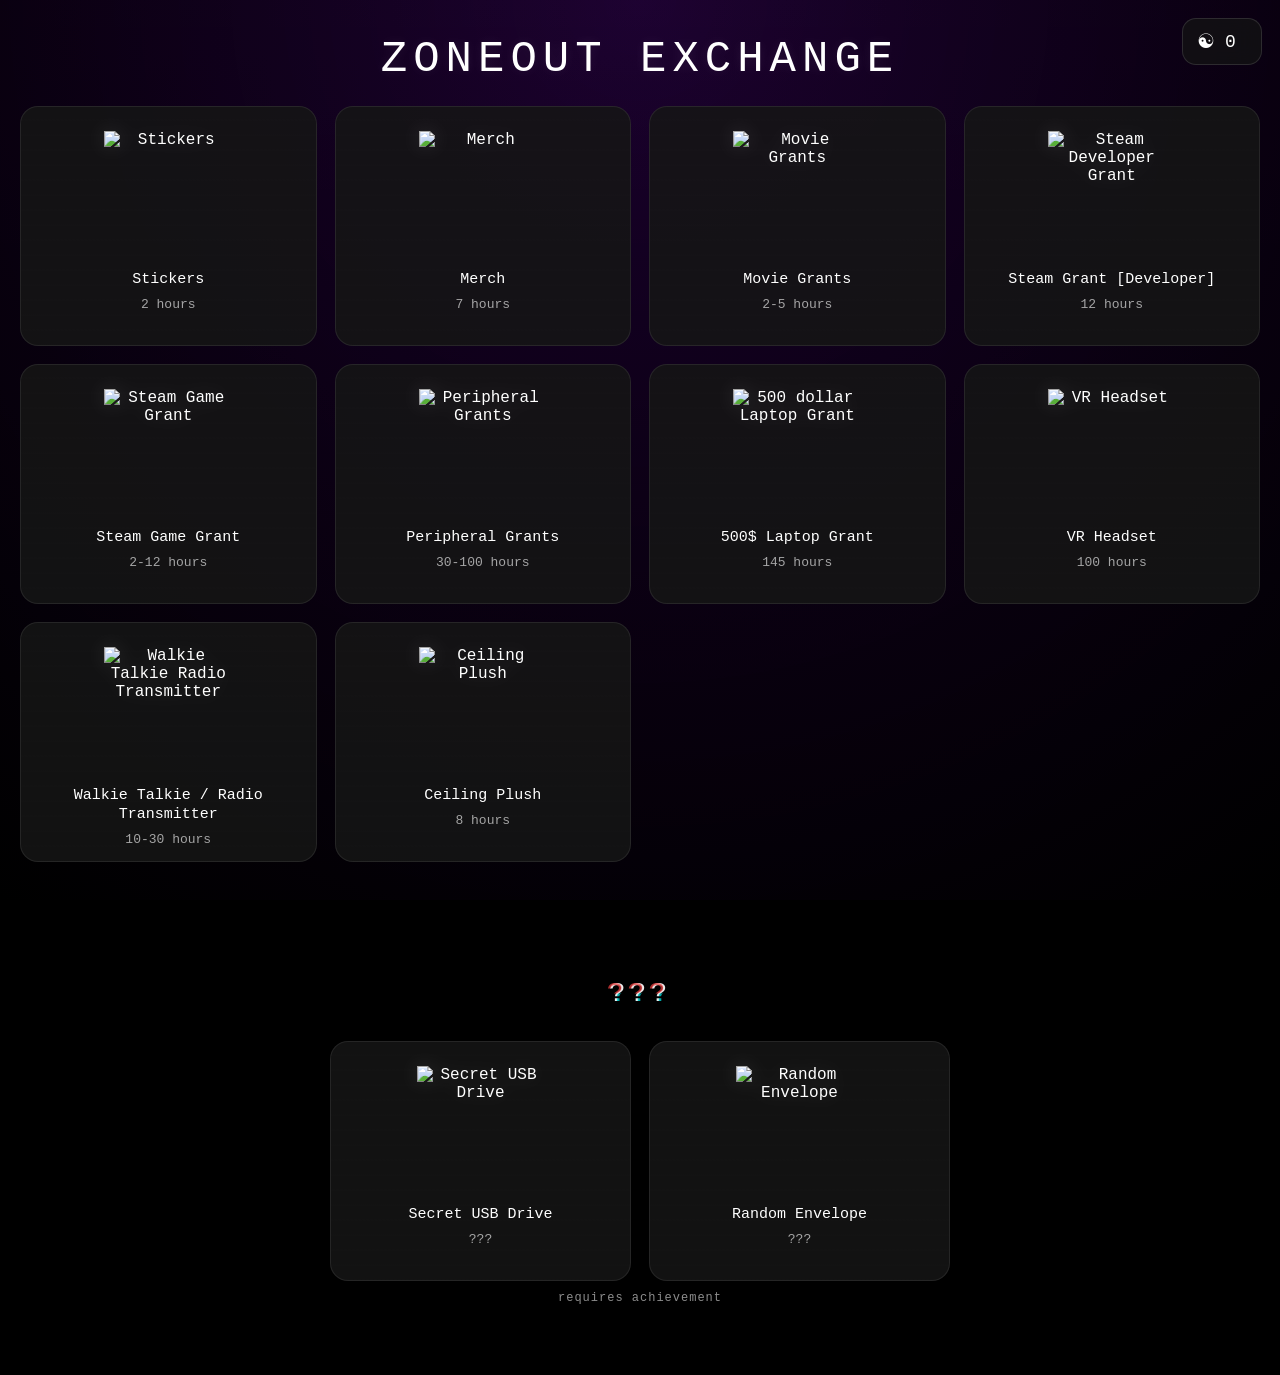
==== shop.html @ d503699b "added more stuff" ====
<!DOCTYPE html>
<html lang="en">
<head>
<meta charset="UTF-8" />
<meta name="viewport" content="width=device-width, initial-scale=1.0" />
<title>ZoneOut Shop</title>
<style>
* {
    margin: 0;
    padding: 0;
    box-sizing: border-box;
    font-family: "Courier New", monospace;
}

:root {
    --bg: #000;
    --panel: rgba(22, 22, 22, 0.86);
    --panel-strong: rgba(30, 30, 30, 0.92);
    --line: rgba(255, 255, 255, 0.08);
    --text: #fff;
    --muted: rgba(255, 255, 255, 0.62);
    --accent: rgba(160, 110, 255, 0.35);
}

body {
    min-height: 100vh;
    background: var(--bg);
    color: var(--text);
    overflow-x: hidden;
}

body::before {
    content: "";
    position: fixed;
    inset: 0;
    background:
        radial-gradient(circle at top, rgba(70, 0, 120, 0.18), rgba(0, 0, 0, 0.95)),
        linear-gradient(to bottom, rgba(255,255,255,0.02), transparent 30%, rgba(255,255,255,0.01));
    pointer-events: none;
    z-index: -2;
}

/* background video */
.videoBG {
    position: fixed;
    top: 0;
    left: 0;
    width: 100%;
    height: 100%;
    object-fit: cover;
    z-index: -3;
    filter: brightness(0.22) contrast(1.18) saturate(0.85);
    pointer-events: none;
}

.overlay {
    position: fixed;
    inset: 0;
    background: radial-gradient(circle at top, rgba(70,0,120,0.26), rgba(0,0,0,0.92));
    z-index: -1;
    pointer-events: none;
}

/* top elements */
.shopTitle {
    text-align: center;
    font-size: clamp(28px, 4vw, 44px);
    letter-spacing: 6px;
    margin: 34px 16px 18px;
    text-shadow: 0 0 12px rgba(255, 255, 255, 0.08);
}

.balanceBox {
    position: fixed;
    top: 18px;
    right: 18px;
    display: flex;
    align-items: center;
    gap: 10px;
    padding: 10px 14px;
    border-radius: 14px;
    background: rgba(20, 20, 20, 0.72);
    border: 1px solid rgba(255, 255, 255, 0.12);
    backdrop-filter: blur(12px);
    -webkit-backdrop-filter: blur(12px);
    z-index: 20;
    cursor: default;
    user-select: none;
}

.balanceBox:hover::after {
    content: "sus-coin balance";
    position: absolute;
    top: 48px;
    right: 0;
    padding: 4px 8px;
    border: 1px solid rgba(255, 255, 255, 0.14);
    background: black;
    font-size: 12px;
    white-space: nowrap;
}

.balanceSymbol {
    font-size: 20px;
}

.balanceAmount {
    font-size: 18px;
    min-width: 22px;
    text-align: left;
}

/* layout */
.shopWrap {
    width: min(1240px, calc(100% - 32px));
    margin: 22px auto 70px;
}

.sectionTitle {
    margin: 30px 4px 14px;
    font-size: 28px;
    letter-spacing: 4px;
    opacity: 0.92;
}

.sectionTitle.glitchText {
    position: relative;
    display: inline-block;
}

.sectionTitle.glitchText::before,
.sectionTitle.glitchText::after {
    content: attr(data-text);
    position: absolute;
    left: 0;
    top: 0;
    width: 100%;
    overflow: hidden;
    opacity: 0.8;
    pointer-events: none;
}

.sectionTitle.glitchText::before {
    color: rgba(255, 70, 70, 0.9);
    transform: translateX(-2px);
    clip-path: inset(0 0 50% 0);
    animation: titleGlitch 2.8s infinite;
}

.sectionTitle.glitchText::after {
    color: rgba(0, 255, 255, 0.9);
    transform: translateX(2px);
    clip-path: inset(50% 0 0 0);
    animation: titleGlitch2 2.8s infinite;
}

@keyframes titleGlitch {
    0%, 88%, 100% { transform: translateX(-2px); opacity: 0.0; }
    89% { opacity: 1; }
    90% { transform: translateX(-5px); opacity: 0.85; }
    91% { transform: translateX(3px); opacity: 0.45; }
    92% { transform: translateX(-1px); opacity: 0.65; }
}

@keyframes titleGlitch2 {
    0%, 88%, 100% { transform: translateX(2px); opacity: 0.0; }
    89% { opacity: 1; }
    90% { transform: translateX(5px); opacity: 0.85; }
    91% { transform: translateX(-3px); opacity: 0.45; }
    92% { transform: translateX(1px); opacity: 0.65; }
}

.shopGrid {
    display: grid;
    grid-template-columns: repeat(4, minmax(0, 1fr));
    gap: 18px;
}

.itemCard {
    position: relative;
    padding: 18px 14px 14px;
    min-height: 240px;
    border-radius: 18px;
    background: var(--panel);
    border: 1px solid var(--line);
    text-align: center;
    overflow: hidden;
    cursor: pointer;
    user-select: none;
    transition: transform .16s ease, border-color .16s ease, box-shadow .16s ease, filter .16s ease;
    animation: subtleFloat 6s ease-in-out infinite;
}

.itemCard:hover {
    transform: translateY(-2px) scale(1.01);
    border-color: rgba(255, 255, 255, 0.16);
    box-shadow: 0 0 0 1px rgba(255,255,255,0.02), 0 14px 40px rgba(0,0,0,0.25);
}

/* hover glint */
.itemCard::before {
    content: "";
    position: absolute;
    top: -30%;
    left: -120%;
    width: 50%;
    height: 160%;
    background: linear-gradient(90deg, transparent, rgba(255,255,255,0.18), transparent);
    transform: rotate(18deg);
    opacity: 0;
    pointer-events: none;
}

.itemCard:hover::before {
    opacity: 1;
    animation: glint 0.75s ease;
}

@keyframes glint {
    0% { left: -120%; }
    100% { left: 180%; }
}

.itemCard::after {
    content: "";
    position: absolute;
    inset: 0;
    background: repeating-linear-gradient(
        to bottom,
        transparent 0px,
        transparent 12px,
        rgba(255,255,255,0.035) 13px,
        transparent 15px
    );
    opacity: 0.15;
    pointer-events: none;
}

/* higher-quality bigger images */
.itemImage {
    width: 128px;
    height: 128px;
    object-fit: contain;
    display: block;
    margin: 6px auto 12px;
    filter: drop-shadow(0 0 10px rgba(255,255,255,0.12));
}

.itemName {
    font-size: 15px;
    line-height: 1.25;
    margin-bottom: 7px;
}

.itemHours {
    font-size: 13px;
    color: var(--muted);
}

/* secret section */
.secretSection {
    margin-top: 86px;
    text-align: center;
}

.secretGrid {
    margin-top: 18px;
    display: grid;
    grid-template-columns: repeat(2, minmax(0, 1fr));
    gap: 18px;
    max-width: 620px;
    margin-left: auto;
    margin-right: auto;
}

.secretRowLabel {
    margin-top: 10px;
    font-size: 12px;
    opacity: 0.55;
    letter-spacing: 1px;
}

/* random glitch for cards */
.itemCard.randomGlitch {
    animation: cardJitter 0.35s steps(2, end) 1;
}

.itemCard.randomGlitch::before,
.itemCard.randomGlitch::after {
    opacity: 1;
}

.itemCard.randomGlitch::before {
    background: rgba(255, 0, 90, 0.22);
    animation: layerShift1 0.35s steps(2, end) 1;
}

.itemCard.randomGlitch::after {
    background: rgba(0, 255, 255, 0.22);
    animation: layerShift2 0.35s steps(2, end) 1;
}

@keyframes cardJitter {
    0% { transform: translate(0, 0) rotate(0deg); filter: hue-rotate(0deg); }
    20% { transform: translate(-2px, 1px) rotate(-0.3deg); filter: hue-rotate(18deg); }
    40% { transform: translate(3px, -1px) rotate(0.3deg); filter: hue-rotate(-22deg); }
    60% { transform: translate(-3px, 2px) rotate(-0.2deg); filter: hue-rotate(8deg); }
    80% { transform: translate(2px, -2px) rotate(0.2deg); filter: hue-rotate(-12deg); }
    100% { transform: translate(0, 0) rotate(0deg); filter: hue-rotate(0deg); }
}

@keyframes layerShift1 {
    0% { transform: translate(0,0); opacity: 0; }
    40% { transform: translate(-4px, 0); opacity: 0.5; }
    70% { transform: translate(2px, 0); opacity: 0.35; }
    100% { transform: translate(0,0); opacity: 0; }
}

@keyframes layerShift2 {
    0% { transform: translate(0,0); opacity: 0; }
    40% { transform: translate(4px, 0); opacity: 0.45; }
    70% { transform: translate(-2px, 0); opacity: 0.3; }
    100% { transform: translate(0,0); opacity: 0; }
}

@keyframes subtleFloat {
    0%, 100% { transform: translateY(0px); }
    50% { transform: translateY(-4px); }
}

/* violent special item effects */
.specialShake {
    animation: violentShake 0.45s linear 1;
}

@keyframes violentShake {
    0% { transform: translate(0,0) rotate(0); }
    10% { transform: translate(-10px, 4px) rotate(-2deg); }
    20% { transform: translate(12px, -8px) rotate(2deg); }
    30% { transform: translate(-14px, 7px) rotate(-1deg); }
    40% { transform: translate(16px, -10px) rotate(3deg); }
    50% { transform: translate(-16px, 12px) rotate(-3deg); }
    60% { transform: translate(14px, -6px) rotate(2deg); }
    70% { transform: translate(-8px, 5px) rotate(-1deg); }
    80% { transform: translate(6px, -4px) rotate(1deg); }
    90% { transform: translate(-3px, 2px) rotate(0deg); }
    100% { transform: translate(0,0) rotate(0); }
}

.flashBang {
    position: fixed;
    inset: 0;
    pointer-events: none;
    background: rgba(255,255,255,0.06);
    opacity: 0;
    z-index: 140;
}

.flashBang.active {
    animation: flashPulse 0.25s ease;
}

@keyframes flashPulse {
    0% { opacity: 0; }
    20% { opacity: 0.28; }
    100% { opacity: 0; }
}

/* modal */
.modalOverlay {
    position: fixed;
    inset: 0;
    display: none;
    align-items: center;
    justify-content: center;
    padding: 20px;
    background: rgba(0, 0, 0, 0.45);
    backdrop-filter: blur(14px) saturate(130%);
    -webkit-backdrop-filter: blur(14px) saturate(130%);
    z-index: 200;
}

.modalOverlay.active {
    display: flex;
}

.modalCard {
    width: min(980px, 96vw);
    min-height: 420px;
    border-radius: 26px;
    border: 1px solid rgba(255,255,255,0.14);
    background: rgba(24,24,24,0.42);
    box-shadow: 0 24px 80px rgba(0,0,0,0.55);
    overflow: hidden;
    display: grid;
    grid-template-columns: 360px 1fr;
}

.modalLeft {
    padding: 26px;
    display: flex;
    align-items: center;
    justify-content: center;
    background: rgba(12,12,12,0.28);
    border-right: 1px solid rgba(255,255,255,0.08);
}

.modalImage {
    width: 100%;
    height: 100%;
    max-height: 320px;
    object-fit: contain;
    filter: drop-shadow(0 0 10px rgba(255,255,255,0.15));
}

.modalRight {
    padding: 28px 28px 24px;
    display: flex;
    flex-direction: column;
    justify-content: center;
}

.modalName {
    font-size: 30px;
    letter-spacing: 1px;
    margin-bottom: 14px;
}

.modalQuote {
    font-size: 18px;
    line-height: 1.6;
    color: rgba(255,255,255,0.82);
    margin-bottom: 16px;
}

.modalCost {
    font-size: 16px;
    color: rgba(255,255,255,0.72);
    margin-bottom: 22px;
}

.modalActions {
    display: flex;
    flex-wrap: wrap;
    gap: 12px;
    align-items: center;
}

.modalButton {
    border: 1px solid rgba(255,255,255,0.14);
    padding: 12px 16px;
    border-radius: 12px;
    background: rgba(255,255,255,0.07);
    color: white;
    font-family: "Courier New", monospace;
    font-size: 16px;
    cursor: pointer;
    transition: transform .15s ease, opacity .15s ease, background .15s ease;
}

.modalButton:hover {
    transform: translateY(-1px);
}

.modalButton:disabled {
    opacity: 0.38;
    cursor: not-allowed;
    transform: none;
}

.buyButton {
    background: rgba(160, 110, 255, 0.18);
}

.closeButton {
    background: rgba(255,255,255,0.06);
}

.balanceNotice {
    margin-top: 16px;
    font-size: 13px;
    color: rgba(255,255,255,0.58);
    min-height: 18px;
}

/* responsive */
@media (max-width: 1100px) {
    .shopGrid {
        grid-template-columns: repeat(3, minmax(0, 1fr));
    }

    .modalCard {
        grid-template-columns: 300px 1fr;
    }
}

@media (max-width: 860px) {
    .shopGrid {
        grid-template-columns: repeat(2, minmax(0, 1fr));
    }

    .modalCard {
        grid-template-columns: 1fr;
    }

    .modalLeft {
        border-right: none;
        border-bottom: 1px solid rgba(255,255,255,0.08);
    }
}

@media (max-width: 520px) {
    .shopGrid,
    .secretGrid {
        grid-template-columns: 1fr;
    }

    .balanceBox {
        top: 10px;
        right: 10px;
    }
}
</style>
</head>
<body>

<video autoplay muted loop class="videoBG" playsinline>
    <source src="VIDEO_LINK" type="video/mp4">
</video>
<div class="overlay"></div>

<div class="shopTitle">ZONEOUT EXCHANGE</div>

<div class="balanceBox" title="sus-coin balance">
    <span class="balanceSymbol">☯</span>
    <span class="balanceAmount" id="balanceAmount">0</span>
</div>

<div class="shopWrap">
    <div class="shopGrid">

        <div class="itemCard glitchable" data-name="Stickers" data-quote="stickers for good." data-hours="2 hours" data-cost="2" data-image="IMAGE_LINK" data-secret="false">
            <img class="itemImage" src="IMAGE_LINK" alt="Stickers">
            <div class="itemName">Stickers</div>
            <div class="itemHours">2 hours</div>
        </div>

        <div class="itemCard glitchable" data-name="Merch" data-quote="wear the signal." data-hours="7 hours" data-cost="7" data-image="IMAGE_LINK" data-secret="false">
            <img class="itemImage" src="IMAGE_LINK" alt="Merch">
            <div class="itemName">Merch</div>
            <div class="itemHours">7 hours</div>
        </div>

        <div class="itemCard glitchable" data-name="Movie Grants" data-quote="a night out, but strange." data-hours="2-5 hours" data-cost="5" data-image="IMAGE_LINK" data-secret="false">
            <img class="itemImage" src="IMAGE_LINK" alt="Movie Grants">
            <div class="itemName">Movie Grants</div>
            <div class="itemHours">2-5 hours</div>
        </div>

        <div class="itemCard glitchable" data-name="Steam Grant [Developer]" data-quote="for the builders behind the curtain." data-hours="12 hours" data-cost="12" data-image="IMAGE_LINK" data-secret="false">
            <img class="itemImage" src="IMAGE_LINK" alt="Steam Developer Grant">
            <div class="itemName">Steam Grant [Developer]</div>
            <div class="itemHours">12 hours</div>
        </div>

        <div class="itemCard glitchable" data-name="Steam Game Grant" data-quote="for a bigger ritual." data-hours="2-12 hours" data-cost="12" data-image="IMAGE_LINK" data-secret="false">
            <img class="itemImage" src="IMAGE_LINK" alt="Steam Game Grant">
            <div class="itemName">Steam Game Grant</div>
            <div class="itemHours">2-12 hours</div>
        </div>

        <div class="itemCard glitchable" data-name="Peripheral Grants" data-quote="tools for the machine." data-hours="30-100 hours" data-cost="100" data-image="IMAGE_LINK" data-secret="false">
            <img class="itemImage" src="IMAGE_LINK" alt="Peripheral Grants">
            <div class="itemName">Peripheral Grants</div>
            <div class="itemHours">30-100 hours</div>
        </div>

        <div class="itemCard glitchable" data-name="500$ Laptop Grant" data-quote="a portable gateway." data-hours="145 hours" data-cost="145" data-image="IMAGE_LINK" data-secret="false">
            <img class="itemImage" src="IMAGE_LINK" alt="500 dollar Laptop Grant">
            <div class="itemName">500$ Laptop Grant</div>
            <div class="itemHours">145 hours</div>
        </div>

        <div class="itemCard glitchable" data-name="VR Headset" data-quote="step into the static." data-hours="100 hours" data-cost="100" data-image="IMAGE_LINK" data-secret="false">
            <img class="itemImage" src="IMAGE_LINK" alt="VR Headset">
            <div class="itemName">VR Headset</div>
            <div class="itemHours">100 hours</div>
        </div>

        <div class="itemCard glitchable" data-name="Walkie Talkie / Radio Transmitter" data-quote="hear the noise between channels." data-hours="10-30 hours" data-cost="30" data-image="IMAGE_LINK" data-secret="false">
            <img class="itemImage" src="IMAGE_LINK" alt="Walkie Talkie Radio Transmitter">
            <div class="itemName">Walkie Talkie / Radio Transmitter</div>
            <div class="itemHours">10-30 hours</div>
        </div>

        <div class="itemCard glitchable" data-name="Ceiling Plush" data-quote="something soft is watching." data-hours="8 hours" data-cost="8" data-image="IMAGE_LINK" data-secret="false">
            <img class="itemImage" src="IMAGE_LINK" alt="Ceiling Plush">
            <div class="itemName">Ceiling Plush</div>
            <div class="itemHours">8 hours</div>
        </div>

    </div>

    <div class="secretSection">
        <div class="sectionTitle glitchText" data-text="???">???</div>
        <div class="secretGrid">

            <div class="itemCard glitchable secretItem" data-name="Secret USB Drive" data-quote="access requires memory." data-hours="???" data-cost="9999" data-image="IMAGE_LINK" data-secret="true">
                <img class="itemImage" src="IMAGE_LINK" alt="Secret USB Drive">
                <div class="itemName">Secret USB Drive</div>
                <div class="itemHours">???</div>
            </div>

            <div class="itemCard glitchable secretItem" data-name="Random Envelope" data-quote="it is sealed for a reason." data-hours="???" data-cost="9999" data-image="IMAGE_LINK" data-secret="true">
                <img class="itemImage" src="IMAGE_LINK" alt="Random Envelope">
                <div class="itemName">Random Envelope</div>
                <div class="itemHours">???</div>
            </div>

        </div>
        <div class="secretRowLabel">requires achievement</div>
    </div>
</div>

<div class="flashBang" id="flashBang"></div>

<div class="modalOverlay" id="modalOverlay" aria-hidden="true">
    <div class="modalCard" role="dialog" aria-modal="true" aria-labelledby="modalName">
        <div class="modalLeft">
            <img class="modalImage" id="modalImage" src="" alt="">
        </div>
        <div class="modalRight">
            <div class="modalName" id="modalName">Item</div>
            <div class="modalQuote" id="modalQuote"></div>
            <div class="modalCost" id="modalCost"></div>
            <div class="modalActions">
                <button class="modalButton buyButton" id="buyButton" type="button">Spend sus-coins</button>
                <button class="modalButton closeButton" id="closeButton" type="button">Close</button>
            </div>
            <div class="balanceNotice" id="balanceNotice"></div>
        </div>
    </div>
</div>

<script>
const balanceAmount = document.getElementById("balanceAmount");
const modalOverlay = document.getElementById("modalOverlay");
const modalImage = document.getElementById("modalImage");
const modalName = document.getElementById("modalName");
const modalQuote = document.getElementById("modalQuote");
const modalCost = document.getElementById("modalCost");
const buyButton = document.getElementById("buyButton");
const closeButton = document.getElementById("closeButton");
const balanceNotice = document.getElementById("balanceNotice");
const flashBang = document.getElementById("flashBang");

let susCoins = 0;
let activeCard = null;
let currentCost = 0;
let currentSecret = false;
let glitchTimers = [];

function setBalance(value) {
    susCoins = Math.max(0, value);
    balanceAmount.textContent = susCoins;
}

function coinsLabel(cost) {
    return `${cost} ~ ${cost} sus-coins`;
}

function showModal(card) {
    activeCard = card;
    currentSecret = card.dataset.secret === "true";
    currentCost = Number(card.dataset.cost || 0);

    modalImage.src = card.dataset.image;
    modalImage.alt = card.dataset.name;
    modalName.textContent = card.dataset.name;
    modalQuote.textContent = card.dataset.quote || "";
    modalCost.textContent = `${card.dataset.hours} ~ ${coinsLabel(currentCost)}`;
    balanceNotice.textContent = "";

    const canBuy = susCoins >= currentCost;
    buyButton.disabled = !canBuy;
    buyButton.textContent = currentSecret ? "Locked" : (canBuy ? `Spend ${currentCost} ☯` : `Need ${currentCost - susCoins} more ☯`);

    modalOverlay.classList.add("active");
    modalOverlay.setAttribute("aria-hidden", "false");
}

function hideModal() {
    modalOverlay.classList.remove("active");
    modalOverlay.setAttribute("aria-hidden", "true");
    activeCard = null;
}

function randomInt(min, max) {
    return Math.floor(Math.random() * (max - min + 1)) + min;
}

function triggerSecretEffect(card) {
    card.classList.remove("specialShake");
    void card.offsetWidth;
    card.classList.add("specialShake");

    flashBang.classList.remove("active");
    void flashBang.offsetWidth;
    flashBang.classList.add("active");

    setTimeout(() => {
        flashBang.classList.remove("active");
    }, 260);

    card.style.filter = `hue-rotate(${randomInt(-25, 25)}deg) saturate(${randomInt(140, 220)}%)`;
    setTimeout(() => {
        card.style.filter = "";
    }, 450);

    const rect = card.getBoundingClientRect();
    const x = rect.left + rect.width / 2 + randomInt(-60, 60);
    const y = rect.top + rect.height / 2 + randomInt(-60, 60);

    // Real cursor movement is blocked by browsers; this at least creates a sudden jumpy visual moment.
    document.documentElement.style.scrollBehavior = "auto";
    window.scrollTo({
        left: Math.max(0, window.scrollX + randomInt(-20, 20)),
        top: Math.max(0, window.scrollY + randomInt(-20, 20)),
        behavior: "auto"
    });

    const cursorHint = document.body;
    cursorHint.animate([
        { transform: "translate(0,0)" },
        { transform: `translate(${randomInt(-4,4)}px, ${randomInt(-4,4)}px)` },
        { transform: `translate(${randomInt(-2,2)}px, ${randomInt(-2,2)}px)` },
        { transform: "translate(0,0)" }
    ], { duration: 450, easing: "steps(2, end)" });
}

function scheduleGlitch(card) {
    const run = () => {
        const wait = randomInt(2500, 9500);
        const t = setTimeout(() => {
            const hue = randomInt(0, 360);
            card.style.setProperty("--glitch-hue", hue);

            card.classList.add("randomGlitch");
            card.style.borderColor = `hsla(${hue}, 100%, 70%, 0.35)`;
            card.style.boxShadow = `0 0 0 1px rgba(255,255,255,0.02), 0 0 24px hsla(${hue}, 100%, 65%, 0.12)`;

            setTimeout(() => {
                card.classList.remove("randomGlitch");
                card.style.borderColor = "";
                card.style.boxShadow = "";
                run();
            }, 380);
        }, wait);

        glitchTimers.push(t);
    };

    run();
}

document.querySelectorAll(".glitchable").forEach(card => {
    card.addEventListener("click", () => {
        if (card.classList.contains("secretItem")) {
            triggerSecretEffect(card);
            return;
        }
        showModal(card);
    });

    card.addEventListener("mouseenter", () => {
        card.style.setProperty("--hover", "1");
    });

    scheduleGlitch(card);
});

buyButton.addEventListener("click", () => {
    if (!activeCard) return;

    if (susCoins < currentCost) {
        balanceNotice.textContent = "Not enough sus-coins yet.";
        return;
    }

    setBalance(susCoins - currentCost);
    balanceNotice.textContent = "Purchase complete. Sus-coins deducted.";
    buyButton.disabled = true;
    buyButton.textContent = `Spent ${currentCost} ☯`;
});

closeButton.addEventListener("click", hideModal);

modalOverlay.addEventListener("click", (e) => {
    if (e.target === modalOverlay) hideModal();
});

document.addEventListener("keydown", (e) => {
    if (e.key === "Escape" && modalOverlay.classList.contains("active")) {
        hideModal();
    }
});

/* simple test helper; remove later if you want backend-only balance */
setBalance(0);
</script>
</body>
</html>
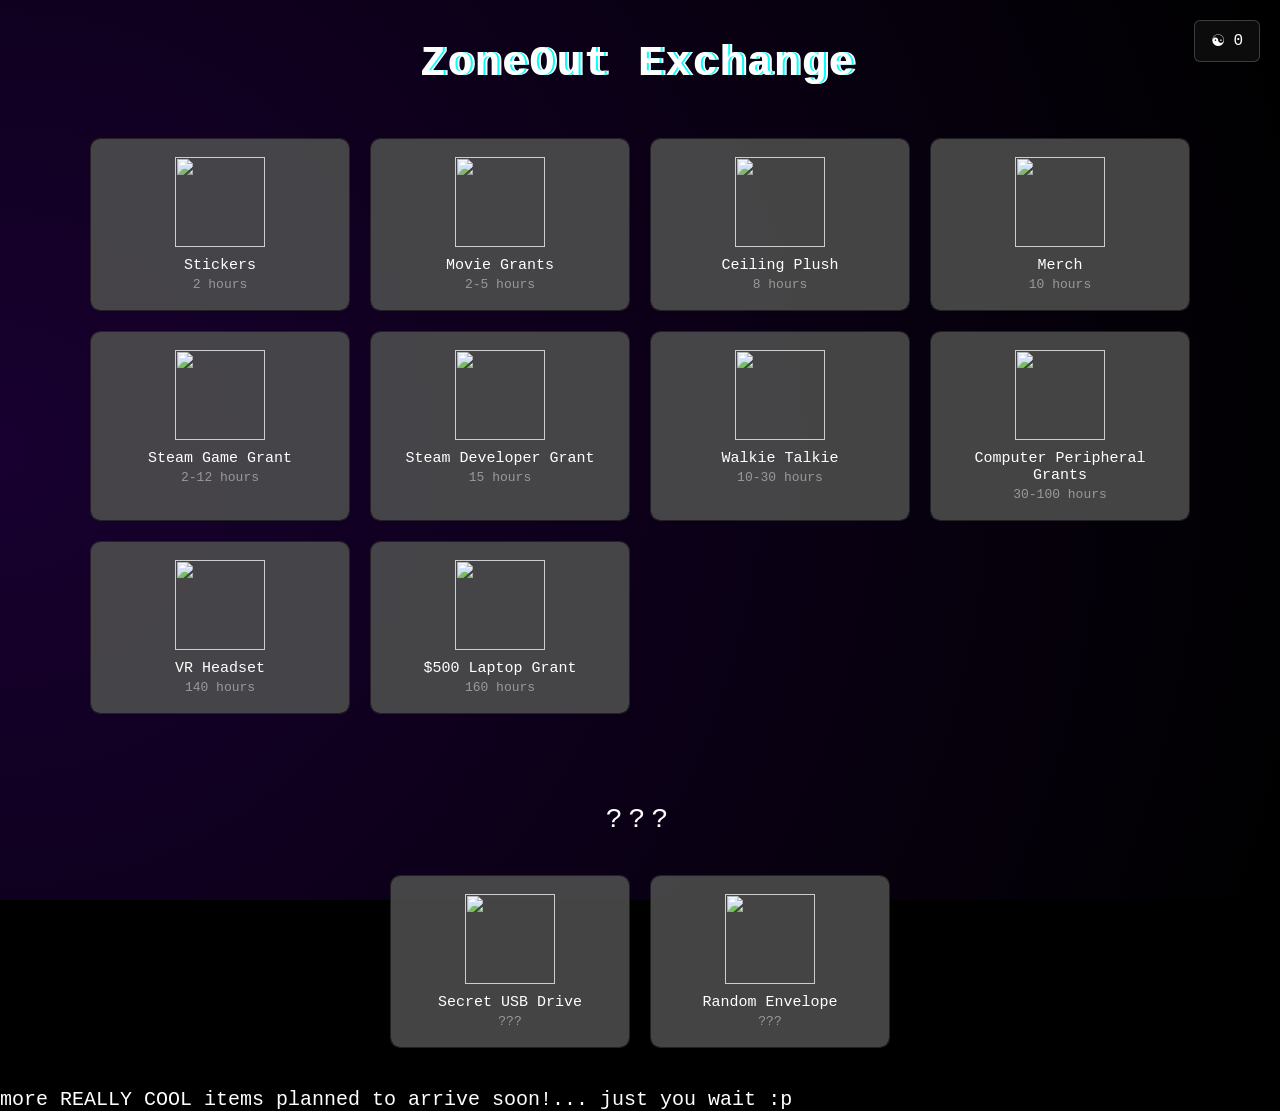
==== commit 2a6923d0: "changed some code eh ffdgdfd" ====
--- a/shop.html
+++ b/shop.html
@@ -1,812 +1,322 @@
 <!DOCTYPE html>
 <html lang="en">
 <head>
-<meta charset="UTF-8" />
-<meta name="viewport" content="width=device-width, initial-scale=1.0" />
-<title>ZoneOut Shop</title>
+<meta charset="UTF-8">
+<title>ZoneOut Exchange</title>
+
 <style>
-* {
-    margin: 0;
-    padding: 0;
-    box-sizing: border-box;
-    font-family: "Courier New", monospace;
-}
-
-:root {
-    --bg: #000;
-    --panel: rgba(22, 22, 22, 0.86);
-    --panel-strong: rgba(30, 30, 30, 0.92);
-    --line: rgba(255, 255, 255, 0.08);
-    --text: #fff;
-    --muted: rgba(255, 255, 255, 0.62);
-    --accent: rgba(160, 110, 255, 0.35);
-}
-
-body {
-    min-height: 100vh;
-    background: var(--bg);
-    color: var(--text);
-    overflow-x: hidden;
-}
-
-body::before {
-    content: "";
-    position: fixed;
-    inset: 0;
-    background:
-        radial-gradient(circle at top, rgba(70, 0, 120, 0.18), rgba(0, 0, 0, 0.95)),
-        linear-gradient(to bottom, rgba(255,255,255,0.02), transparent 30%, rgba(255,255,255,0.01));
-    pointer-events: none;
-    z-index: -2;
-}
-
-/* background video */
-.videoBG {
-    position: fixed;
-    top: 0;
-    left: 0;
-    width: 100%;
-    height: 100%;
-    object-fit: cover;
-    z-index: -3;
-    filter: brightness(0.22) contrast(1.18) saturate(0.85);
-    pointer-events: none;
-}
-
-.overlay {
-    position: fixed;
-    inset: 0;
-    background: radial-gradient(circle at top, rgba(70,0,120,0.26), rgba(0,0,0,0.92));
-    z-index: -1;
-    pointer-events: none;
-}
-
-/* top elements */
-.shopTitle {
-    text-align: center;
-    font-size: clamp(28px, 4vw, 44px);
-    letter-spacing: 6px;
-    margin: 34px 16px 18px;
-    text-shadow: 0 0 12px rgba(255, 255, 255, 0.08);
-}
-
-.balanceBox {
-    position: fixed;
-    top: 18px;
-    right: 18px;
-    display: flex;
-    align-items: center;
-    gap: 10px;
-    padding: 10px 14px;
-    border-radius: 14px;
-    background: rgba(20, 20, 20, 0.72);
-    border: 1px solid rgba(255, 255, 255, 0.12);
-    backdrop-filter: blur(12px);
-    -webkit-backdrop-filter: blur(12px);
-    z-index: 20;
-    cursor: default;
-    user-select: none;
-}
-
-.balanceBox:hover::after {
-    content: "sus-coin balance";
-    position: absolute;
-    top: 48px;
-    right: 0;
-    padding: 4px 8px;
-    border: 1px solid rgba(255, 255, 255, 0.14);
-    background: black;
-    font-size: 12px;
-    white-space: nowrap;
-}
-
-.balanceSymbol {
-    font-size: 20px;
-}
-
-.balanceAmount {
-    font-size: 18px;
-    min-width: 22px;
-    text-align: left;
-}
-
-/* layout */
-.shopWrap {
-    width: min(1240px, calc(100% - 32px));
-    margin: 22px auto 70px;
-}
-
-.sectionTitle {
-    margin: 30px 4px 14px;
-    font-size: 28px;
-    letter-spacing: 4px;
-    opacity: 0.92;
-}
-
-.sectionTitle.glitchText {
-    position: relative;
-    display: inline-block;
-}
-
-.sectionTitle.glitchText::before,
-.sectionTitle.glitchText::after {
-    content: attr(data-text);
-    position: absolute;
-    left: 0;
-    top: 0;
-    width: 100%;
-    overflow: hidden;
-    opacity: 0.8;
-    pointer-events: none;
-}
-
-.sectionTitle.glitchText::before {
-    color: rgba(255, 70, 70, 0.9);
-    transform: translateX(-2px);
-    clip-path: inset(0 0 50% 0);
-    animation: titleGlitch 2.8s infinite;
-}
-
-.sectionTitle.glitchText::after {
-    color: rgba(0, 255, 255, 0.9);
-    transform: translateX(2px);
-    clip-path: inset(50% 0 0 0);
-    animation: titleGlitch2 2.8s infinite;
-}
-
-@keyframes titleGlitch {
-    0%, 88%, 100% { transform: translateX(-2px); opacity: 0.0; }
-    89% { opacity: 1; }
-    90% { transform: translateX(-5px); opacity: 0.85; }
-    91% { transform: translateX(3px); opacity: 0.45; }
-    92% { transform: translateX(-1px); opacity: 0.65; }
-}
-
-@keyframes titleGlitch2 {
-    0%, 88%, 100% { transform: translateX(2px); opacity: 0.0; }
-    89% { opacity: 1; }
-    90% { transform: translateX(5px); opacity: 0.85; }
-    91% { transform: translateX(-3px); opacity: 0.45; }
-    92% { transform: translateX(1px); opacity: 0.65; }
-}
-
-.shopGrid {
-    display: grid;
-    grid-template-columns: repeat(4, minmax(0, 1fr));
-    gap: 18px;
-}
-
-.itemCard {
-    position: relative;
-    padding: 18px 14px 14px;
-    min-height: 240px;
-    border-radius: 18px;
-    background: var(--panel);
-    border: 1px solid var(--line);
-    text-align: center;
-    overflow: hidden;
-    cursor: pointer;
-    user-select: none;
-    transition: transform .16s ease, border-color .16s ease, box-shadow .16s ease, filter .16s ease;
-    animation: subtleFloat 6s ease-in-out infinite;
-}
-
-.itemCard:hover {
-    transform: translateY(-2px) scale(1.01);
-    border-color: rgba(255, 255, 255, 0.16);
-    box-shadow: 0 0 0 1px rgba(255,255,255,0.02), 0 14px 40px rgba(0,0,0,0.25);
-}
-
-/* hover glint */
-.itemCard::before {
-    content: "";
-    position: absolute;
-    top: -30%;
-    left: -120%;
-    width: 50%;
-    height: 160%;
-    background: linear-gradient(90deg, transparent, rgba(255,255,255,0.18), transparent);
-    transform: rotate(18deg);
-    opacity: 0;
-    pointer-events: none;
-}
-
-.itemCard:hover::before {
-    opacity: 1;
-    animation: glint 0.75s ease;
-}
-
-@keyframes glint {
-    0% { left: -120%; }
-    100% { left: 180%; }
-}
-
-.itemCard::after {
-    content: "";
-    position: absolute;
-    inset: 0;
-    background: repeating-linear-gradient(
-        to bottom,
-        transparent 0px,
-        transparent 12px,
-        rgba(255,255,255,0.035) 13px,
-        transparent 15px
-    );
-    opacity: 0.15;
-    pointer-events: none;
-}
-
-/* higher-quality bigger images */
-.itemImage {
-    width: 128px;
-    height: 128px;
-    object-fit: contain;
-    display: block;
-    margin: 6px auto 12px;
-    filter: drop-shadow(0 0 10px rgba(255,255,255,0.12));
-}
-
-.itemName {
-    font-size: 15px;
-    line-height: 1.25;
-    margin-bottom: 7px;
-}
-
-.itemHours {
-    font-size: 13px;
-    color: var(--muted);
-}
-
-/* secret section */
-.secretSection {
-    margin-top: 86px;
-    text-align: center;
-}
-
-.secretGrid {
-    margin-top: 18px;
-    display: grid;
-    grid-template-columns: repeat(2, minmax(0, 1fr));
-    gap: 18px;
-    max-width: 620px;
-    margin-left: auto;
-    margin-right: auto;
-}
-
-.secretRowLabel {
-    margin-top: 10px;
-    font-size: 12px;
-    opacity: 0.55;
-    letter-spacing: 1px;
-}
-
-/* random glitch for cards */
-.itemCard.randomGlitch {
-    animation: cardJitter 0.35s steps(2, end) 1;
-}
-
-.itemCard.randomGlitch::before,
-.itemCard.randomGlitch::after {
-    opacity: 1;
-}
-
-.itemCard.randomGlitch::before {
-    background: rgba(255, 0, 90, 0.22);
-    animation: layerShift1 0.35s steps(2, end) 1;
-}
-
-.itemCard.randomGlitch::after {
-    background: rgba(0, 255, 255, 0.22);
-    animation: layerShift2 0.35s steps(2, end) 1;
-}
-
-@keyframes cardJitter {
-    0% { transform: translate(0, 0) rotate(0deg); filter: hue-rotate(0deg); }
-    20% { transform: translate(-2px, 1px) rotate(-0.3deg); filter: hue-rotate(18deg); }
-    40% { transform: translate(3px, -1px) rotate(0.3deg); filter: hue-rotate(-22deg); }
-    60% { transform: translate(-3px, 2px) rotate(-0.2deg); filter: hue-rotate(8deg); }
-    80% { transform: translate(2px, -2px) rotate(0.2deg); filter: hue-rotate(-12deg); }
-    100% { transform: translate(0, 0) rotate(0deg); filter: hue-rotate(0deg); }
-}
-
-@keyframes layerShift1 {
-    0% { transform: translate(0,0); opacity: 0; }
-    40% { transform: translate(-4px, 0); opacity: 0.5; }
-    70% { transform: translate(2px, 0); opacity: 0.35; }
-    100% { transform: translate(0,0); opacity: 0; }
-}
-
-@keyframes layerShift2 {
-    0% { transform: translate(0,0); opacity: 0; }
-    40% { transform: translate(4px, 0); opacity: 0.45; }
-    70% { transform: translate(-2px, 0); opacity: 0.3; }
-    100% { transform: translate(0,0); opacity: 0; }
-}
-
-@keyframes subtleFloat {
-    0%, 100% { transform: translateY(0px); }
-    50% { transform: translateY(-4px); }
-}
-
-/* violent special item effects */
-.specialShake {
-    animation: violentShake 0.45s linear 1;
-}
-
-@keyframes violentShake {
-    0% { transform: translate(0,0) rotate(0); }
-    10% { transform: translate(-10px, 4px) rotate(-2deg); }
-    20% { transform: translate(12px, -8px) rotate(2deg); }
-    30% { transform: translate(-14px, 7px) rotate(-1deg); }
-    40% { transform: translate(16px, -10px) rotate(3deg); }
-    50% { transform: translate(-16px, 12px) rotate(-3deg); }
-    60% { transform: translate(14px, -6px) rotate(2deg); }
-    70% { transform: translate(-8px, 5px) rotate(-1deg); }
-    80% { transform: translate(6px, -4px) rotate(1deg); }
-    90% { transform: translate(-3px, 2px) rotate(0deg); }
-    100% { transform: translate(0,0) rotate(0); }
-}
-
-.flashBang {
-    position: fixed;
-    inset: 0;
-    pointer-events: none;
-    background: rgba(255,255,255,0.06);
-    opacity: 0;
-    z-index: 140;
-}
-
-.flashBang.active {
-    animation: flashPulse 0.25s ease;
-}
-
-@keyframes flashPulse {
-    0% { opacity: 0; }
-    20% { opacity: 0.28; }
-    100% { opacity: 0; }
-}
-
-/* modal */
-.modalOverlay {
-    position: fixed;
-    inset: 0;
-    display: none;
-    align-items: center;
-    justify-content: center;
-    padding: 20px;
-    background: rgba(0, 0, 0, 0.45);
-    backdrop-filter: blur(14px) saturate(130%);
-    -webkit-backdrop-filter: blur(14px) saturate(130%);
-    z-index: 200;
-}
-
-.modalOverlay.active {
-    display: flex;
-}
-
-.modalCard {
-    width: min(980px, 96vw);
-    min-height: 420px;
-    border-radius: 26px;
-    border: 1px solid rgba(255,255,255,0.14);
-    background: rgba(24,24,24,0.42);
-    box-shadow: 0 24px 80px rgba(0,0,0,0.55);
-    overflow: hidden;
-    display: grid;
-    grid-template-columns: 360px 1fr;
-}
-
-.modalLeft {
-    padding: 26px;
-    display: flex;
-    align-items: center;
-    justify-content: center;
-    background: rgba(12,12,12,0.28);
-    border-right: 1px solid rgba(255,255,255,0.08);
-}
-
-.modalImage {
-    width: 100%;
-    height: 100%;
-    max-height: 320px;
-    object-fit: contain;
-    filter: drop-shadow(0 0 10px rgba(255,255,255,0.15));
-}
-
-.modalRight {
-    padding: 28px 28px 24px;
-    display: flex;
-    flex-direction: column;
-    justify-content: center;
-}
-
-.modalName {
-    font-size: 30px;
-    letter-spacing: 1px;
-    margin-bottom: 14px;
-}
-
-.modalQuote {
-    font-size: 18px;
-    line-height: 1.6;
-    color: rgba(255,255,255,0.82);
-    margin-bottom: 16px;
-}
-
-.modalCost {
-    font-size: 16px;
-    color: rgba(255,255,255,0.72);
-    margin-bottom: 22px;
-}
-
-.modalActions {
-    display: flex;
-    flex-wrap: wrap;
-    gap: 12px;
-    align-items: center;
-}
-
-.modalButton {
-    border: 1px solid rgba(255,255,255,0.14);
-    padding: 12px 16px;
-    border-radius: 12px;
-    background: rgba(255,255,255,0.07);
-    color: white;
-    font-family: "Courier New", monospace;
-    font-size: 16px;
-    cursor: pointer;
-    transition: transform .15s ease, opacity .15s ease, background .15s ease;
-}
-
-.modalButton:hover {
-    transform: translateY(-1px);
-}
-
-.modalButton:disabled {
-    opacity: 0.38;
-    cursor: not-allowed;
-    transform: none;
-}
-
-.buyButton {
-    background: rgba(160, 110, 255, 0.18);
-}
-
-.closeButton {
-    background: rgba(255,255,255,0.06);
-}
-
-.balanceNotice {
-    margin-top: 16px;
-    font-size: 13px;
-    color: rgba(255,255,255,0.58);
-    min-height: 18px;
-}
-
-/* responsive */
-@media (max-width: 1100px) {
-    .shopGrid {
-        grid-template-columns: repeat(3, minmax(0, 1fr));
-    }
-
-    .modalCard {
-        grid-template-columns: 300px 1fr;
-    }
-}
-
-@media (max-width: 860px) {
-    .shopGrid {
-        grid-template-columns: repeat(2, minmax(0, 1fr));
-    }
-
-    .modalCard {
-        grid-template-columns: 1fr;
-    }
-
-    .modalLeft {
-        border-right: none;
-        border-bottom: 1px solid rgba(255,255,255,0.08);
-    }
-}
-
-@media (max-width: 520px) {
-    .shopGrid,
-    .secretGrid {
-        grid-template-columns: 1fr;
-    }
-
-    .balanceBox {
-        top: 10px;
-        right: 10px;
-    }
-}
+
+*{
+margin:0;
+padding:0;
+box-sizing:border-box;
+font-family:"Courier New",monospace;
+}
+
+body{
+background:black;
+color:white;
+overflow-x:hidden;
+}
+
+
+.videoBG{
+position:fixed;
+top:0;
+left:0;
+width:100%;
+height:100%;
+object-fit:cover;
+z-index:-2;
+filter:brightness(0.25) contrast(1.2);
+}
+
+
+.overlay{
+position:fixed;
+inset:0;
+background:radial-gradient(circle at top,rgba(70,0,120,0.3),black 70%);
+z-index:-1;
+}
+
+.shopTitle{
+text-align:center;
+font-size:42px;
+letter-spacing:6px;
+margin-top:40px;
+}
+
+.shopSubtitle{
+    text-align:left;
+    font-size:20px;
+    margin-top:10px;
+}
+
+/* katzu currency balacne box*/
+
+.balanceBox{
+position:fixed;
+top:20px;
+right:20px;
+display:flex;
+align-items:center;
+gap:8px;
+padding:10px 16px;
+background:rgba(15,15,15,0.85);
+border:1px solid rgba(255,255,255,0.2);
+border-radius:6px;
+}
+
+.balanceBox:hover::after{
+content:"katzu currency balance";
+position:absolute;
+top:45px;
+right:0;
+background:black;
+border:1px solid rgba(255,255,255,0.2);
+padding:4px 8px;
+font-size:12px;
+}
+
+/* Ggrid */
+
+.shopGrid{
+width:1100px;
+margin:50px auto;
+display:grid;
+grid-template-columns:repeat(4,1fr);
+gap:20px;
+}
+
+.itemCard{
+position:relative;
+padding:18px;
+background:rgba(25,25,25,0.85);
+border:1px solid rgba(255,255,255,0.05);
+border-radius:10px;
+text-align:center;
+overflow:hidden;
+}
+
+.itemCard.glitch{
+animation:glitchMove 4s infinite;
+}
+
+.itemCard.glitch::before,
+.itemCard.glitch::after{
+content:"";
+position:absolute;
+inset:0;
+mix-blend-mode:screen;
+pointer-events:none;
+}
+
+.itemCard.glitch::before{
+background:rgba(255,0,0,0.2);
+animation:glitchRed 4s infinite;
+}
+
+.itemCard.glitch::after{
+background:rgba(0,255,255,0.2);
+animation:glitchBlue 4s infinite;
+}
+
+/* GLITCH ANIMATIONS */
+
+@keyframes glitchMove{
+0%,95%,100%{
+transform:translate(0);
+}
+96%{
+transform:translate(-2px,1px);
+}
+97%{
+transform:translate(3px,-1px);
+}
+98%{
+transform:translate(-3px,2px);
+}
+99%{
+transform:translate(2px,-2px);
+}
+}
+
+
+@keyframes glitchRed{
+0%,95%,100%{
+transform:translate(0);
+opacity:0;
+}
+97%{
+transform:translate(-3px,0);
+opacity:0.4;
+}
+}
+
+@keyframes glitchBlue{
+0%,95%,100%{
+transform:translate(0);
+opacity:0;
+}
+98%{
+transform:translate(3px,0);
+opacity:0.4;
+}
+}
+
+
+.itemImage{
+width:90px;
+height:90px;
+object-fit:contain;
+margin:auto;
+display:block;
+}
+
+.itemName{
+margin-top:10px;
+font-size:15px;
+}
+
+.itemHours{
+font-size:13px;
+color:gray;
+margin-top:3px;
+}
+
+.secretSection{
+margin-top:90px;
+text-align:center;
+}
+.secretTitle{
+font-size:28px;
+letter-spacing:6px;
+animation:glitchText 2s infinite;
+}
+
+@keyframes glitchText{
+0%,90%,100%{
+text-shadow:0 0 0 white;
+}
+92%{
+text-shadow:-3px 0 red,3px 0 cyan;
+}
+94%{
+text-shadow:3px 0 red,-3px 0 cyan;
+}
+}
+
+.secretGrid{
+width:500px;
+margin:40px auto;
+display:grid;
+grid-template-columns:repeat(2,1fr);
+gap:20px;
+}
+
 </style>
 </head>
 <body>
-
-<video autoplay muted loop class="videoBG" playsinline>
-    <source src="VIDEO_LINK" type="video/mp4">
+<link rel="stylesheet" href="style.css">
+
+<video autoplay muted loop class="videoBG">
+<source src="https://cdn.hackclub.com/019d1552-4f0e-7cc9-8b0c-86d538cd897e/glitcheffect.mp4" type="video/mp4">
 </video>
+
 <div class="overlay"></div>
 
-<div class="shopTitle">ZONEOUT EXCHANGE</div>
-
-<div class="balanceBox" title="sus-coin balance">
-    <span class="balanceSymbol">☯</span>
-    <span class="balanceAmount" id="balanceAmount">0</span>
-</div>
-
-<div class="shopWrap">
-    <div class="shopGrid">
-
-        <div class="itemCard glitchable" data-name="Stickers" data-quote="stickers for good." data-hours="2 hours" data-cost="2" data-image="IMAGE_LINK" data-secret="false">
-            <img class="itemImage" src="IMAGE_LINK" alt="Stickers">
-            <div class="itemName">Stickers</div>
-            <div class="itemHours">2 hours</div>
-        </div>
-
-        <div class="itemCard glitchable" data-name="Merch" data-quote="wear the signal." data-hours="7 hours" data-cost="7" data-image="IMAGE_LINK" data-secret="false">
-            <img class="itemImage" src="IMAGE_LINK" alt="Merch">
-            <div class="itemName">Merch</div>
-            <div class="itemHours">7 hours</div>
-        </div>
-
-        <div class="itemCard glitchable" data-name="Movie Grants" data-quote="a night out, but strange." data-hours="2-5 hours" data-cost="5" data-image="IMAGE_LINK" data-secret="false">
-            <img class="itemImage" src="IMAGE_LINK" alt="Movie Grants">
-            <div class="itemName">Movie Grants</div>
-            <div class="itemHours">2-5 hours</div>
-        </div>
-
-        <div class="itemCard glitchable" data-name="Steam Grant [Developer]" data-quote="for the builders behind the curtain." data-hours="12 hours" data-cost="12" data-image="IMAGE_LINK" data-secret="false">
-            <img class="itemImage" src="IMAGE_LINK" alt="Steam Developer Grant">
-            <div class="itemName">Steam Grant [Developer]</div>
-            <div class="itemHours">12 hours</div>
-        </div>
-
-        <div class="itemCard glitchable" data-name="Steam Game Grant" data-quote="for a bigger ritual." data-hours="2-12 hours" data-cost="12" data-image="IMAGE_LINK" data-secret="false">
-            <img class="itemImage" src="IMAGE_LINK" alt="Steam Game Grant">
-            <div class="itemName">Steam Game Grant</div>
-            <div class="itemHours">2-12 hours</div>
-        </div>
-
-        <div class="itemCard glitchable" data-name="Peripheral Grants" data-quote="tools for the machine." data-hours="30-100 hours" data-cost="100" data-image="IMAGE_LINK" data-secret="false">
-            <img class="itemImage" src="IMAGE_LINK" alt="Peripheral Grants">
-            <div class="itemName">Peripheral Grants</div>
-            <div class="itemHours">30-100 hours</div>
-        </div>
-
-        <div class="itemCard glitchable" data-name="500$ Laptop Grant" data-quote="a portable gateway." data-hours="145 hours" data-cost="145" data-image="IMAGE_LINK" data-secret="false">
-            <img class="itemImage" src="IMAGE_LINK" alt="500 dollar Laptop Grant">
-            <div class="itemName">500$ Laptop Grant</div>
-            <div class="itemHours">145 hours</div>
-        </div>
-
-        <div class="itemCard glitchable" data-name="VR Headset" data-quote="step into the static." data-hours="100 hours" data-cost="100" data-image="IMAGE_LINK" data-secret="false">
-            <img class="itemImage" src="IMAGE_LINK" alt="VR Headset">
-            <div class="itemName">VR Headset</div>
-            <div class="itemHours">100 hours</div>
-        </div>
-
-        <div class="itemCard glitchable" data-name="Walkie Talkie / Radio Transmitter" data-quote="hear the noise between channels." data-hours="10-30 hours" data-cost="30" data-image="IMAGE_LINK" data-secret="false">
-            <img class="itemImage" src="IMAGE_LINK" alt="Walkie Talkie Radio Transmitter">
-            <div class="itemName">Walkie Talkie / Radio Transmitter</div>
-            <div class="itemHours">10-30 hours</div>
-        </div>
-
-        <div class="itemCard glitchable" data-name="Ceiling Plush" data-quote="something soft is watching." data-hours="8 hours" data-cost="8" data-image="IMAGE_LINK" data-secret="false">
-            <img class="itemImage" src="IMAGE_LINK" alt="Ceiling Plush">
-            <div class="itemName">Ceiling Plush</div>
-            <div class="itemHours">8 hours</div>
-        </div>
-
-    </div>
-
-    <div class="secretSection">
-        <div class="sectionTitle glitchText" data-text="???">???</div>
-        <div class="secretGrid">
-
-            <div class="itemCard glitchable secretItem" data-name="Secret USB Drive" data-quote="access requires memory." data-hours="???" data-cost="9999" data-image="IMAGE_LINK" data-secret="true">
-                <img class="itemImage" src="IMAGE_LINK" alt="Secret USB Drive">
-                <div class="itemName">Secret USB Drive</div>
-                <div class="itemHours">???</div>
-            </div>
-
-            <div class="itemCard glitchable secretItem" data-name="Random Envelope" data-quote="it is sealed for a reason." data-hours="???" data-cost="9999" data-image="IMAGE_LINK" data-secret="true">
-                <img class="itemImage" src="IMAGE_LINK" alt="Random Envelope">
-                <div class="itemName">Random Envelope</div>
-                <div class="itemHours">???</div>
-            </div>
-
-        </div>
-        <div class="secretRowLabel">requires achievement</div>
-    </div>
-</div>
-
-<div class="flashBang" id="flashBang"></div>
-
-<div class="modalOverlay" id="modalOverlay" aria-hidden="true">
-    <div class="modalCard" role="dialog" aria-modal="true" aria-labelledby="modalName">
-        <div class="modalLeft">
-            <img class="modalImage" id="modalImage" src="" alt="">
-        </div>
-        <div class="modalRight">
-            <div class="modalName" id="modalName">Item</div>
-            <div class="modalQuote" id="modalQuote"></div>
-            <div class="modalCost" id="modalCost"></div>
-            <div class="modalActions">
-                <button class="modalButton buyButton" id="buyButton" type="button">Spend sus-coins</button>
-                <button class="modalButton closeButton" id="closeButton" type="button">Close</button>
-            </div>
-            <div class="balanceNotice" id="balanceNotice"></div>
-        </div>
-    </div>
-</div>
-
-<script>
-const balanceAmount = document.getElementById("balanceAmount");
-const modalOverlay = document.getElementById("modalOverlay");
-const modalImage = document.getElementById("modalImage");
-const modalName = document.getElementById("modalName");
-const modalQuote = document.getElementById("modalQuote");
-const modalCost = document.getElementById("modalCost");
-const buyButton = document.getElementById("buyButton");
-const closeButton = document.getElementById("closeButton");
-const balanceNotice = document.getElementById("balanceNotice");
-const flashBang = document.getElementById("flashBang");
-
-let susCoins = 0;
-let activeCard = null;
-let currentCost = 0;
-let currentSecret = false;
-let glitchTimers = [];
-
-function setBalance(value) {
-    susCoins = Math.max(0, value);
-    balanceAmount.textContent = susCoins;
-}
-
-function coinsLabel(cost) {
-    return `${cost} ~ ${cost} sus-coins`;
-}
-
-function showModal(card) {
-    activeCard = card;
-    currentSecret = card.dataset.secret === "true";
-    currentCost = Number(card.dataset.cost || 0);
-
-    modalImage.src = card.dataset.image;
-    modalImage.alt = card.dataset.name;
-    modalName.textContent = card.dataset.name;
-    modalQuote.textContent = card.dataset.quote || "";
-    modalCost.textContent = `${card.dataset.hours} ~ ${coinsLabel(currentCost)}`;
-    balanceNotice.textContent = "";
-
-    const canBuy = susCoins >= currentCost;
-    buyButton.disabled = !canBuy;
-    buyButton.textContent = currentSecret ? "Locked" : (canBuy ? `Spend ${currentCost} ☯` : `Need ${currentCost - susCoins} more ☯`);
-
-    modalOverlay.classList.add("active");
-    modalOverlay.setAttribute("aria-hidden", "false");
-}
-
-function hideModal() {
-    modalOverlay.classList.remove("active");
-    modalOverlay.setAttribute("aria-hidden", "true");
-    activeCard = null;
-}
-
-function randomInt(min, max) {
-    return Math.floor(Math.random() * (max - min + 1)) + min;
-}
-
-function triggerSecretEffect(card) {
-    card.classList.remove("specialShake");
-    void card.offsetWidth;
-    card.classList.add("specialShake");
-
-    flashBang.classList.remove("active");
-    void flashBang.offsetWidth;
-    flashBang.classList.add("active");
-
-    setTimeout(() => {
-        flashBang.classList.remove("active");
-    }, 260);
-
-    card.style.filter = `hue-rotate(${randomInt(-25, 25)}deg) saturate(${randomInt(140, 220)}%)`;
-    setTimeout(() => {
-        card.style.filter = "";
-    }, 450);
-
-    const rect = card.getBoundingClientRect();
-    const x = rect.left + rect.width / 2 + randomInt(-60, 60);
-    const y = rect.top + rect.height / 2 + randomInt(-60, 60);
-
-    // Real cursor movement is blocked by browsers; this at least creates a sudden jumpy visual moment.
-    document.documentElement.style.scrollBehavior = "auto";
-    window.scrollTo({
-        left: Math.max(0, window.scrollX + randomInt(-20, 20)),
-        top: Math.max(0, window.scrollY + randomInt(-20, 20)),
-        behavior: "auto"
-    });
-
-    const cursorHint = document.body;
-    cursorHint.animate([
-        { transform: "translate(0,0)" },
-        { transform: `translate(${randomInt(-4,4)}px, ${randomInt(-4,4)}px)` },
-        { transform: `translate(${randomInt(-2,2)}px, ${randomInt(-2,2)}px)` },
-        { transform: "translate(0,0)" }
-    ], { duration: 450, easing: "steps(2, end)" });
-}
-
-function scheduleGlitch(card) {
-    const run = () => {
-        const wait = randomInt(2500, 9500);
-        const t = setTimeout(() => {
-            const hue = randomInt(0, 360);
-            card.style.setProperty("--glitch-hue", hue);
-
-            card.classList.add("randomGlitch");
-            card.style.borderColor = `hsla(${hue}, 100%, 70%, 0.35)`;
-            card.style.boxShadow = `0 0 0 1px rgba(255,255,255,0.02), 0 0 24px hsla(${hue}, 100%, 65%, 0.12)`;
-
-            setTimeout(() => {
-                card.classList.remove("randomGlitch");
-                card.style.borderColor = "";
-                card.style.boxShadow = "";
-                run();
-            }, 380);
-        }, wait);
-
-        glitchTimers.push(t);
-    };
-
-    run();
-}
-
-document.querySelectorAll(".glitchable").forEach(card => {
-    card.addEventListener("click", () => {
-        if (card.classList.contains("secretItem")) {
-            triggerSecretEffect(card);
-            return;
-        }
-        showModal(card);
-    });
-
-    card.addEventListener("mouseenter", () => {
-        card.style.setProperty("--hover", "1");
-    });
-
-    scheduleGlitch(card);
-});
-
-buyButton.addEventListener("click", () => {
-    if (!activeCard) return;
-
-    if (susCoins < currentCost) {
-        balanceNotice.textContent = "Not enough sus-coins yet.";
-        return;
-    }
-
-    setBalance(susCoins - currentCost);
-    balanceNotice.textContent = "Purchase complete. Sus-coins deducted.";
-    buyButton.disabled = true;
-    buyButton.textContent = `Spent ${currentCost} ☯`;
-});
-
-closeButton.addEventListener("click", hideModal);
-
-modalOverlay.addEventListener("click", (e) => {
-    if (e.target === modalOverlay) hideModal();
-});
-
-document.addEventListener("keydown", (e) => {
-    if (e.key === "Escape" && modalOverlay.classList.contains("active")) {
-        hideModal();
-    }
-});
-
-/* simple test helper; remove later if you want backend-only balance */
-setBalance(0);
-</script>
+<div class="shopTitle">
+    <span class="glitchText" data-text="ZoneOut Exchange">ZoneOut Exchange</span>
+</div>
+
+<div class="balanceBox">
+<span>☯</span>
+<span>0</span>
+</div>
+
+
+<div class="shopGrid">
+<div class="itemCard glitch">
+<img class="itemImage" src="https://cdn.hackclub.com/019d1fe2-db71-782b-b9d0-60423696377d/pile_of_stickers.png">
+<div class="itemName">Stickers</div>
+<div class="itemHours">2 hours</div>
+</div>
+
+<div class="itemCard glitch">
+<img class="itemImage" src="https://cdn.hackclub.com/019d2022-bcc0-7c96-bd2d-ad90363804d4/moviegrant.png">
+<div class="itemName">Movie Grants</div>
+<div class="itemHours">2-5 hours</div>
+</div>
+
+<div class="itemCard glitch">
+<img class="itemImage" src="https://cdn.hackclub.com/019d2026-d504-716f-b59f-5893c78ec71d/yuki-chan-removebg-preview.png">
+<div class="itemName">Ceiling Plush</div>
+<div class="itemHours">8 hours</div>
+</div>
+
+<div class="itemCard glitch">
+<img class="itemImage" src="https://cdn.hackclub.com/019d203e-93cc-74d1-988a-ac2b90cf73ca/qm.png">
+<div class="itemName">Merch</div>
+<div class="itemHours">10 hours</div>
+</div>
+
+<div class="itemCard glitch">
+<img class="itemImage" src="https://cdn.hackclub.com/019d2025-f118-7993-b534-8c3c129d92f6/steam.png">
+<div class="itemName">Steam Game Grant</div>
+<div class="itemHours">2-12 hours</div>
+</div>
+
+<div class="itemCard glitch">
+<img class="itemImage" src="https://cdn.hackclub.com/019d2025-f118-7993-b534-8c3c129d92f6/steam.png">
+<div class="itemName">Steam Developer Grant</div>
+<div class="itemHours">15 hours</div>
+</div>
+
+<div class="itemCard glitch">
+<img class="itemImage" src="https://cdn.hackclub.com/019d2029-f5eb-7652-bc51-ac52213b3097/walkietalkie.png">
+<div class="itemName">Walkie Talkie</div>
+<div class="itemHours">10-30 hours</div>
+</div>
+
+<div class="itemCard glitch">
+<img class="itemImage" src="https://cdn.hackclub.com/019d202f-1142-7f3e-9851-d3c3b0ce00ad/perpherals.png">
+<div class="itemName">Computer Peripheral Grants</div>
+<div class="itemHours">30-100 hours</div>
+</div>
+
+<div class="itemCard glitch">
+<img class="itemImage" src="https://cdn.hackclub.com/019d2036-a6dd-72b3-ac72-e89c0ddda68a/quest.png">
+<div class="itemName">VR Headset</div>
+<div class="itemHours">140 hours</div>
+</div>
+
+<div class="itemCard glitch">
+<img class="itemImage" src="https://cdn.hackclub.com/019d2030-d829-7af1-bf86-6ada946bdf83/laptopg.png">
+<div class="itemName">$500 Laptop Grant</div>
+<div class="itemHours">160 hours</div>
+</div>
+</div>
+
+
+<div class="secretSection">
+<div class="secretTitle">???</div>
+<div class="secretGrid">
+<div class="itemCard glitch">
+<img class="itemImage" src="https://cdn.hackclub.com/019d2033-5e1f-736a-83c2-364bdbf1c387/_usb.png">
+<div class="itemName">Secret USB Drive</div>
+<div class="itemHours">???</div>
+</div>
+
+<div class="itemCard glitch">
+<img class="itemImage" src="https://cdn.hackclub.com/019d2023-6f4c-73ae-bd84-72fa06a09ce1/envolope.png">
+<div class="itemName">Random Envelope</div>
+<div class="itemHours">???</div>
+</div>
+</div>
+</div>
+
+<div class="shopSubtitle">
+    more REALLY COOL items planned to arrive soon!... just you wait :p
+</div>
 </body>
-</html>+</html>
--- a/style.css
+++ b/style.css
@@ -0,0 +1,666 @@
+*{
+margin:0;
+padding:0;
+box-sizing:border-box;
+font-family:"Courier New",monospace;
+}
+
+body{
+background:black;
+color:white;
+overflow-x:hidden;
+overflow-y:auto;
+}
+
+/* VIDEO */
+
+video{
+position:fixed;
+top:63%;
+left:50%;
+width:100vw;
+height:125vh;
+object-fit:cover;
+transform:translate(-50%,-50%);
+z-index:-3;
+pointer-events:none;
+}
+
+/* overlay */
+
+.overlay{
+position:fixed;
+width:100%;
+height:100%;
+background:radial-gradient(circle at left, rgba(60,0,120,0.4), rgba(0,0,0,0.9));
+z-index:-2;
+pointer-events:none;
+}
+
+.hackclub{
+    color:#c91c2b
+}
+
+.slack{
+    color:darkturquoise
+}
+
+.scanlines{
+position:fixed;
+width:100%;
+height:100%;
+background:repeating-linear-gradient(
+to bottom,
+rgba(255,255,255,0.05),
+rgba(255,255,255,0.05) 1px,
+transparent 2px,
+transparent 4px
+);
+z-index:5;
+pointer-events:none;
+}
+
+.vignette{
+position:fixed;
+width:100%;
+height:100%;
+box-shadow:inset 0 0 200px black;
+z-index:6;
+pointer-events:none;
+}
+
+/* WARNING SCREEN */
+
+.warningScreen{
+position:fixed;
+inset:0;
+z-index:200;
+display:flex;
+align-items:center;
+justify-content:center;
+padding:24px;
+background:rgba(0,0,0,0.38);
+backdrop-filter:blur(16px) saturate(135%);
+-webkit-backdrop-filter:blur(16px) saturate(135%);
+transition:opacity .45s ease, transform .45s ease;
+}
+
+.warningScreen.hidden{
+opacity:0;
+pointer-events:none;
+transform:scale(1.02);
+}
+
+.warningCard{
+width:min(920px, 94vw);
+padding:32px 28px 26px;
+border:1px solid rgba(255,255,255,0.18);
+border-radius:28px;
+background:rgba(25,25,25,0.34);
+box-shadow:0 20px 70px rgba(0,0,0,0.55);
+text-align:center;
+}
+
+.warningIcon{
+width:120px;
+height:120px;
+object-fit:contain;
+display:block;
+margin:0 auto 18px;
+filter:drop-shadow(0 0 18px rgba(255,255,120,0.22));
+}
+
+.warningText{
+font-size:clamp(20px, 2.2vw, 32px);
+line-height:1.45;
+color:#ffd84d;
+text-shadow:0 0 12px rgba(255, 220, 90, 0.18);
+letter-spacing:.4px;
+}
+
+.warningComment{
+margin-top:12px;
+font-size:16px;
+color:rgba(255,255,255,0.82);
+}
+
+.warningActions{
+display:flex;
+justify-content:center;
+gap:14px;
+flex-wrap:wrap;
+margin-top:22px;
+}
+
+.warningProceed,
+.warningQuit{
+border:none;
+padding:14px 22px;
+font-size:20px;
+font-family:"Courier New",monospace;
+cursor:pointer;
+border-radius:14px;
+transition:transform .15s ease, filter .15s ease, opacity .15s ease;
+}
+
+.warningProceed{
+background:#d21f2b;
+color:white;
+box-shadow:0 0 18px rgba(210,31,43,0.32);
+animation:proceedGlow 1.6s ease-in-out infinite;
+}
+
+.warningQuit{
+background:#f3f3f3;
+color:#111;
+box-shadow:0 0 18px rgba(255,255,255,0.18);
+}
+
+.warningProceed:hover,
+.warningQuit:hover{
+transform:translateY(-1px) scale(1.02);
+}
+
+@keyframes proceedGlow{
+0%,100%{
+filter:brightness(1);
+text-shadow:0 0 0 rgba(255,255,255,0);
+}
+50%{
+filter:brightness(1.08);
+text-shadow:0 0 10px rgba(255,255,255,0.12);
+}
+}
+
+/* VOLUME */
+
+.volumeDock{
+position:fixed;
+right:16px;
+bottom:16px;
+z-index:210;
+display:flex;
+align-items:center;
+gap:10px;
+padding:10px 12px;
+border:1px solid rgba(255,255,255,0.16);
+border-radius:16px;
+background:rgba(15,15,15,0.42);
+backdrop-filter:blur(12px);
+-webkit-backdrop-filter:blur(12px);
+color:white;
+font-size:14px;
+}
+
+.volumeDock input[type="range"]{
+width:140px;
+}
+
+.volumeDock span{
+min-width:42px;
+text-align:right;
+opacity:0.9;
+}
+
+/* SITE */
+
+.site{
+position:relative;
+width:100%;
+}
+
+/* HERO */
+
+.hero{
+position:relative;
+min-height:100vh;
+overflow:hidden;
+}
+
+.menu{
+position:absolute;
+top:16%;
+left:6%;
+z-index:10;
+}
+
+.title{
+font-size:64px;
+margin-bottom:18px;
+margin-left:-5px;
+}
+
+.subtitle{
+font-size:18px;
+opacity:0.72;
+margin-top:-30px;
+margin-bottom:60px;
+letter-spacing:1px;
+max-width:520px;
+animation:subtitleFlicker 6s infinite;
+}
+
+@keyframes subtitleFlicker{
+0%,18%,22%,25%,53%,57%,100%{opacity:.72;}
+20%,24%,55%{opacity:.25;}
+}
+
+.option{
+font-size:28px;
+margin:10px 0;
+cursor:pointer;
+opacity:.6;
+pointer-events:auto;
+}
+
+.option.active{
+opacity:1;
+}
+
+#learn{
+animation:breatheGlow 2.5s ease-in-out infinite;
+}
+
+@keyframes breatheGlow{
+0%,100%{
+text-shadow:0 0 4px rgba(255,255,255,0.08);
+transform:translateY(0) scale(1);
+}
+50%{
+text-shadow:0 0 16px rgba(255,255,255,0.25), 0 0 26px rgba(240,220,255,0.16);
+transform:translateY(-1px) scale(1.02);
+}
+}
+
+.selector::before{
+content:">> ";
+}
+
+.heroHint{
+position:absolute;
+left:6%;
+bottom:72px;
+z-index:10;
+font-size:14px;
+opacity:0.55;
+letter-spacing:1px;
+animation:hintPulse 2.8s ease-in-out infinite;
+}
+
+@keyframes hintPulse{
+0%,100%{opacity:0.45; transform:translateY(0);}
+50%{opacity:0.85; transform:translateY(2px);}
+}
+
+.footer{
+position:absolute;
+bottom:590px;
+left:1005px;
+z-index:10;
+}
+
+/* FOLD SECTION */
+
+.foldSection{
+position:relative;
+z-index:8;
+min-height:100vh;
+padding:90px 6% 80px;
+background:
+linear-gradient(to bottom, rgba(0,0,0,0.28), rgba(0,0,0,0.82)),
+radial-gradient(circle at top, rgba(90,20,140,0.12), transparent 45%);
+}
+
+.foldHeader{
+max-width:920px;
+margin-bottom:30px;
+}
+
+.foldKicker{
+font-size:13px;
+letter-spacing:2px;
+opacity:0.7;
+margin-bottom:12px;
+}
+
+.foldHeader h2{
+font-size:clamp(28px, 4vw, 48px);
+margin-bottom:14px;
+}
+
+.foldLead{
+max-width:840px;
+font-size:17px;
+line-height:1.7;
+opacity:0.9;
+}
+
+.foldGrid{
+margin-top:30px;
+display:grid;
+grid-template-columns:repeat(2, minmax(0, 1fr));
+gap:18px;
+max-width:1100px;
+}
+
+.foldCard{
+padding:22px;
+border-radius:22px;
+border:1px solid rgba(255,255,255,0.12);
+background:rgba(20,20,20,0.56);
+backdrop-filter:blur(10px);
+-webkit-backdrop-filter:blur(10px);
+box-shadow:0 14px 40px rgba(0,0,0,0.24);
+}
+
+.foldCard h3{
+font-size:22px;
+margin-bottom:10px;
+}
+
+.foldCard p{
+font-size:16px;
+line-height:1.65;
+opacity:0.9;
+}
+
+.foldActions{
+margin-top:26px;
+display:flex;
+gap:14px;
+flex-wrap:wrap;
+}
+
+.foldBtn{
+border:none;
+padding:14px 18px;
+border-radius:14px;
+font-size:18px;
+cursor:pointer;
+font-family:"Courier New",monospace;
+transition:transform .15s ease, filter .15s ease;
+}
+
+.foldBtn:hover{
+transform:translateY(-1px);
+}
+
+.foldBtnRed{
+background:#c91c2b;
+color:white;
+box-shadow:0 0 18px rgba(201,28,43,0.22);
+}
+
+.foldBtnWhite{
+background:#efefef;
+color:#111;
+}
+
+/* LOADING */
+
+.loadingScreen{
+position:fixed;
+inset:0;
+background:black;
+display:flex;
+flex-direction:column;
+align-items:center;
+justify-content:center;
+z-index:20;
+opacity:0;
+pointer-events:none;
+transition:opacity .5s;
+}
+
+.loadingScreen.active{
+opacity:1;
+pointer-events:all;
+}
+
+.loadingScreen img{
+width:200px;
+animation:float 2s ease-in-out infinite;
+}
+
+.loadingText{
+margin-top:20px;
+font-size:24px;
+}
+
+@keyframes float{
+0%{transform:translateY(0px);}
+50%{transform:translateY(-15px);}
+100%{transform:translateY(0px);}
+}
+
+/* FAQ PAGE */
+
+.learnPage{
+position:fixed;
+top:0;
+left:0;
+width:100%;
+height:100%;
+background:black;
+opacity:0;
+visibility:hidden;
+pointer-events:none;
+transition:opacity .5s ease;
+z-index:30;
+overflow:hidden;
+overflow-y:auto;
+overflow-x:hidden;
+}
+
+.learnPage.active{
+opacity:1;
+visibility:visible;
+pointer-events:auto;
+}
+
+.learnBgVideo{
+position:fixed;
+top:50%;
+left:50%;
+width:100vw;
+height:100vh;
+object-fit:cover;
+transform:translate(-50%,-50%);
+z-index:-3;
+pointer-events:none;
+}
+
+.learnShade{
+position:fixed;
+inset:0;
+background:radial-gradient(circle at center, rgba(0,0,0,0.1), rgba(0,0,0,0.92));
+z-index:-2;
+pointer-events:none;
+}
+
+.backBtn{
+display:none;
+position:fixed;
+top:20px;
+left:20px;
+cursor:pointer;
+z-index:31;
+font-size:24px;
+}
+
+.learnPage.active .backBtn{
+display:block;
+}
+
+.faqContainer{
+position:relative;
+z-index:32;
+width:min(1180px, calc(100% - 80px));
+margin:80px auto 0;
+display:grid;
+grid-template-columns:repeat(4, minmax(0, 1fr));
+gap:22px;
+}
+
+.faqNode{
+display:flex;
+flex-direction:column;
+align-items:center;
+animation:faqFloat 5s ease-in-out infinite;
+}
+
+.faqNode:nth-child(2){animation-delay:1s;}
+.faqNode:nth-child(3){animation-delay:2s;}
+.faqNode:nth-child(4){animation-delay:3s;}
+.faqNode:nth-child(5){animation-delay:4s;}
+.faqNode:nth-child(6){animation-delay:2.5s;}
+.faqNode:nth-child(7){animation-delay:1.5s;}
+.faqNode:nth-child(8){animation-delay:3.5s;}
+
+@keyframes faqFloat{
+0%{transform:translateY(0px);}
+50%{transform:translateY(-6px);}
+100%{transform:translateY(0px);}
+}
+
+.faqToggle{
+border:none;
+background:transparent;
+cursor:pointer;
+padding:0;
+line-height:0;
+}
+
+.faqToggle img{
+width:96px;
+height:96px;
+object-fit:contain;
+display:block;
+filter:drop-shadow(0 0 8px rgba(255,255,255,0.18));
+}
+
+.faqLabel{
+margin-top:6px;
+font-size:16px;
+letter-spacing:1px;
+opacity:0.8;
+text-align:center;
+}
+
+.faqDrop{
+width:100%;
+margin-top:0;
+padding:0 16px;
+max-height:0;
+overflow:hidden;
+opacity:0;
+transform:translateY(-6px) scale(0.98);
+transition:max-height .35s ease, opacity .25s ease, transform .35s ease, margin-top .35s ease, padding .35s ease;
+background:
+linear-gradient(135deg, rgba(35,10,55,0.96), rgba(10,10,10,0.96)),
+repeating-linear-gradient(
+45deg,
+rgba(255,255,255,0.05) 0px,
+rgba(255,255,255,0.05) 2px,
+transparent 2px,
+transparent 6px
+);
+border:1px solid rgba(200,160,255,0.35);
+box-shadow:0 0 18px rgba(130,70,200,0.18);
+}
+
+.faqNode.open .faqDrop{
+max-height:1000px;
+margin-top:12px;
+padding:16px;
+opacity:1;
+transform:translateY(0) scale(1);
+}
+
+.faqQuestion{
+font-size:18px;
+margin-bottom:10px;
+text-shadow:0 0 6px rgba(255,255,255,0.1);
+}
+
+.faqAnswer{
+line-height:1.5;
+white-space:normal;
+}
+
+.faqAnswer a{
+color:#9cf;
+text-decoration:underline;
+cursor:pointer;
+}
+
+@media (max-width: 1100px){
+.faqContainer{
+grid-template-columns:repeat(2, minmax(0, 1fr));
+}
+
+.foldGrid{
+grid-template-columns:1fr;
+}
+}
+
+@media (max-width: 650px){
+.faqContainer{
+grid-template-columns:1fr;
+}
+}
+
+/* TEXT GLITCH EFFECT */
+
+.glitchText{
+position:relative;
+color:white;
+font-weight:bold;
+letter-spacing:2px;
+}
+
+.glitchText::before,
+.glitchText::after{
+content:attr(data-text);
+position:absolute;
+left:0;
+top:0;
+width:100%;
+overflow:hidden;
+clip-path:inset(0 0 0 0);
+}
+
+.glitchText::before{
+left:2px;
+text-shadow:-2px 0 red;
+animation:glitch1 2s infinite linear alternate-reverse;
+}
+
+.glitchText::after{
+left:-2px;
+text-shadow:2px 0 cyan;
+animation:glitch2 2s infinite linear alternate-reverse;
+}
+
+@keyframes glitch1{
+0%{clip-path:inset(10% 0 80% 0);}
+20%{clip-path:inset(40% 0 20% 0);}
+40%{clip-path:inset(20% 0 60% 0);}
+60%{clip-path:inset(70% 0 10% 0);}
+80%{clip-path:inset(30% 0 40% 0);}
+100%{clip-path:inset(0 0 0 0);}
+}
+
+@keyframes glitch2{
+0%{clip-path:inset(80% 0 5% 0);}
+20%{clip-path:inset(20% 0 60% 0);}
+40%{clip-path:inset(60% 0 10% 0);}
+60%{clip-path:inset(30% 0 40% 0);}
+80%{clip-path:inset(10% 0 80% 0);}
+100%{clip-path:inset(0 0 0 0);}
+}
+
+.fadeOut{
+opacity:0 !important;
+transition:opacity .6s ease;
+}
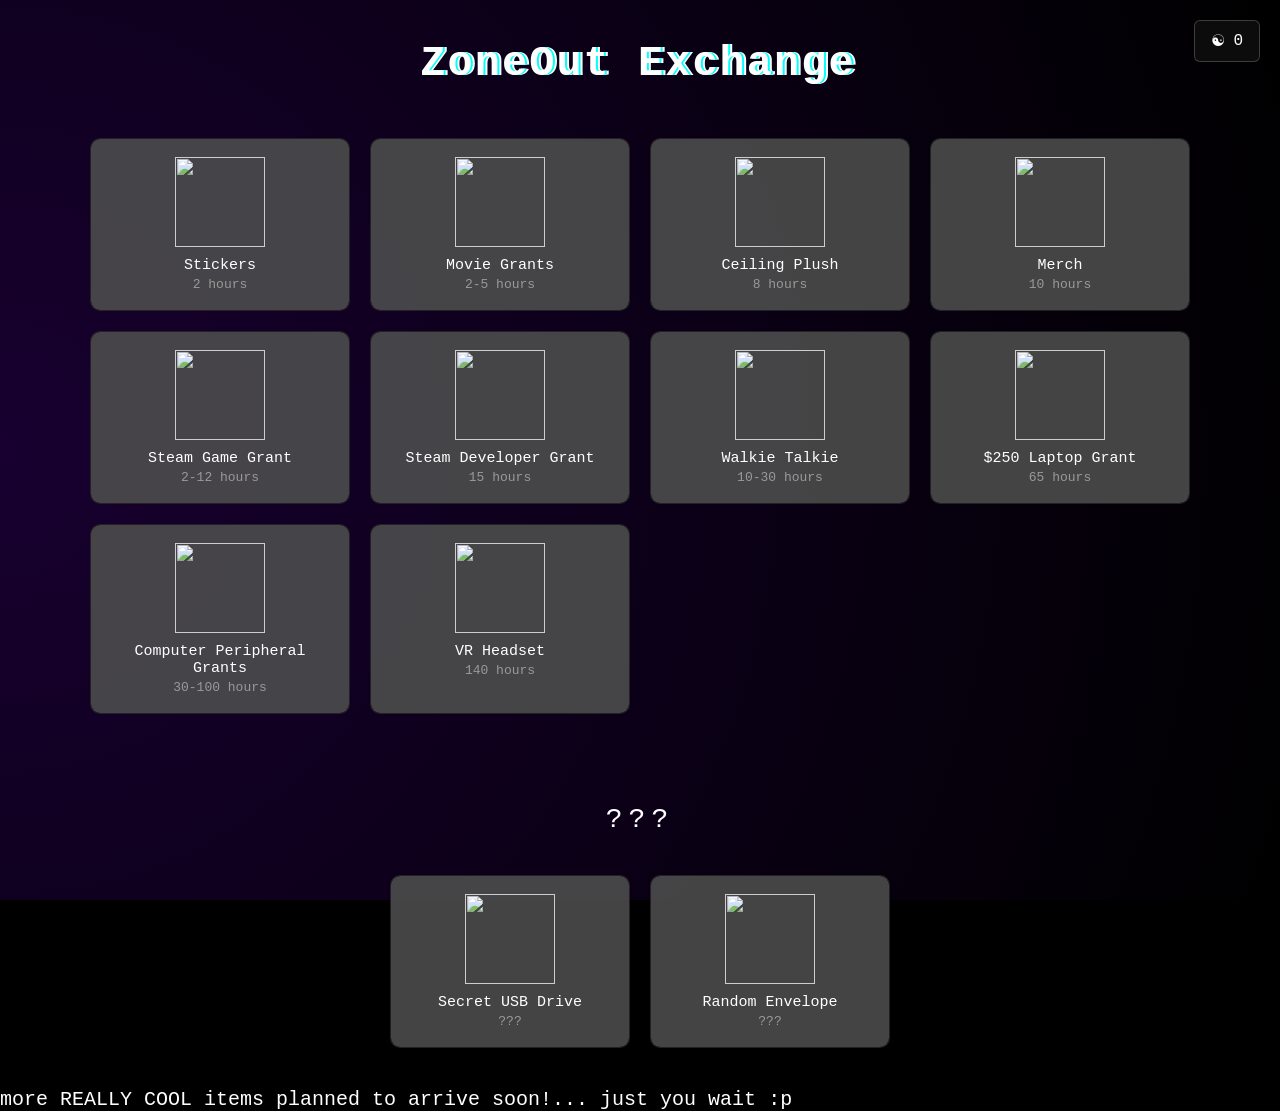
==== commit 46b42544: "Update shop.html" ====
--- a/shop.html
+++ b/shop.html
@@ -279,6 +279,12 @@
 </div>
 
 <div class="itemCard glitch">
+<img class="itemImage" src="https://cdn.hackclub.com/019d2030-d829-7af1-bf86-6ada946bdf83/laptopg.png">
+<div class="itemName">$250 Laptop Grant</div>
+<div class="itemHours">65 hours</div>
+</div>
+    
+<div class="itemCard glitch">
 <img class="itemImage" src="https://cdn.hackclub.com/019d202f-1142-7f3e-9851-d3c3b0ce00ad/perpherals.png">
 <div class="itemName">Computer Peripheral Grants</div>
 <div class="itemHours">30-100 hours</div>
@@ -289,12 +295,6 @@
 <div class="itemName">VR Headset</div>
 <div class="itemHours">140 hours</div>
 </div>
-
-<div class="itemCard glitch">
-<img class="itemImage" src="https://cdn.hackclub.com/019d2030-d829-7af1-bf86-6ada946bdf83/laptopg.png">
-<div class="itemName">$500 Laptop Grant</div>
-<div class="itemHours">160 hours</div>
-</div>
 </div>
 
 
